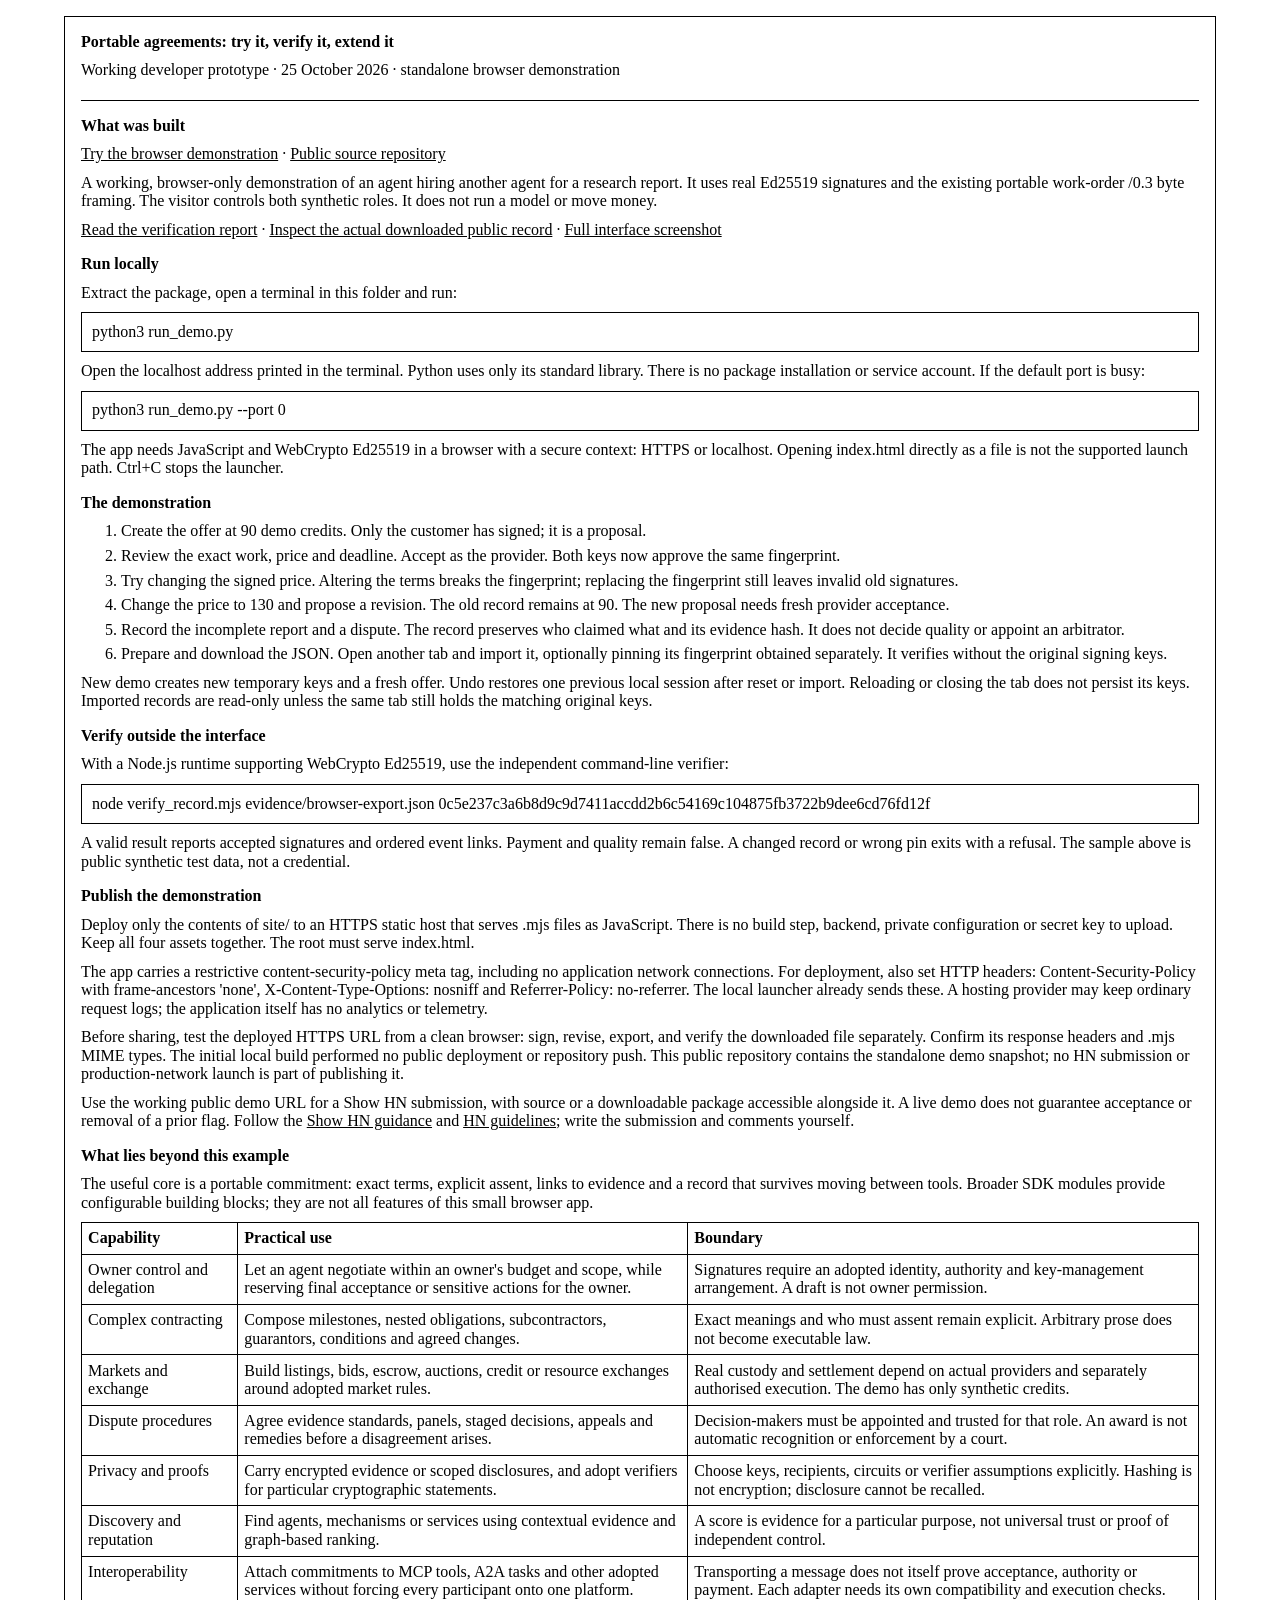
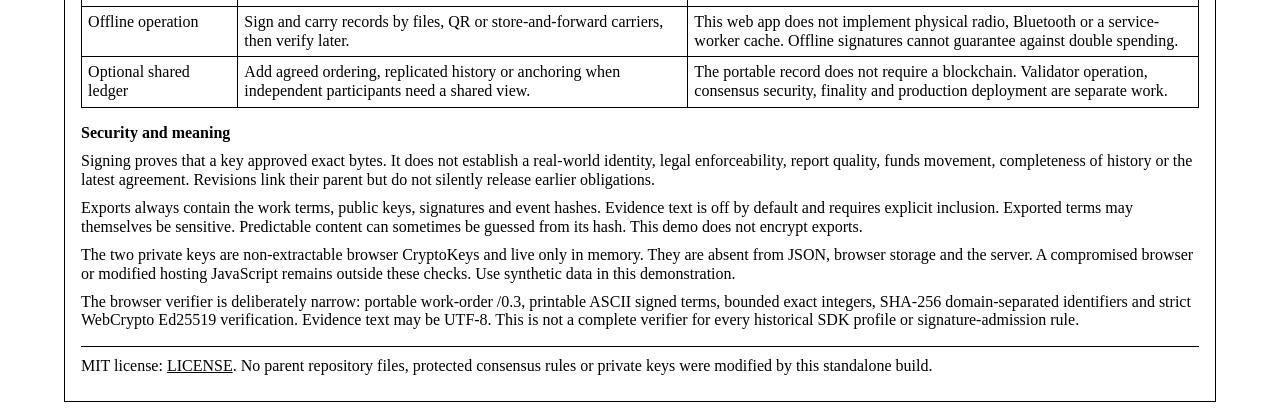
==== README.html @ 9693c4bf "Publish standalone portable agreement demonstration" ====
<!doctype html><html lang="en"><head><meta charset="utf-8"><meta name="viewport" content="width=device-width,initial-scale=1"><title>Portable agreements: try it, verify it, extend it</title><style>*{box-sizing:border-box}html{font-family:"Times New Roman",Times,serif;font-size:16px;line-height:1.16;color:#000;background:#fff}body{margin:1rem}main{max-width:72rem;margin:auto;border:1px solid #000;padding:1rem}h1,h2,h3,p,ul,ol,table,pre{font-size:inherit;margin:0 0 .618rem}h1,h2,h3,th{font-weight:bold}header,section{margin-bottom:1rem}header{border-bottom:1px solid #000;padding-bottom:.618rem}a{color:#000}code,pre{font:inherit;overflow-wrap:anywhere}pre{white-space:pre-wrap;border:1px solid #000;padding:.618rem}table{width:100%;border-collapse:collapse}th,td{border:1px solid #000;padding:.382rem;vertical-align:top;text-align:left}li{margin-bottom:.382rem}footer{border-top:1px solid #000;padding-top:.618rem}img{max-width:100%;height:auto;border:1px solid #000}@media(max-width:42rem){body{margin:.382rem}main{padding:.618rem}table{display:block;overflow-x:auto}}</style></head><body><main><header><h1>Portable agreements: try it, verify it, extend it</h1><p>Working developer prototype · 25 October 2026 · standalone browser demonstration</p></header>
<section><h2>What was built</h2><p><a href="site/">Try the browser demonstration</a> · <a href="https://github.com/jupitersstring/portable-agreement-demo">Public source repository</a></p><p>A working, browser-only demonstration of an agent hiring another agent for a research report. It uses real Ed25519 signatures and the existing portable work-order /0.3 byte framing. The visitor controls both synthetic roles. It does not run a model or move money.</p><p><a href="REVIEW.html">Read the verification report</a> · <a href="evidence/browser-export.json">Inspect the actual downloaded public record</a> · <a href="evidence/desktop.jpg">Full interface screenshot</a></p></section>
<section><h2>Run locally</h2><p>Extract the package, open a terminal in this folder and run:</p><pre>python3 run_demo.py</pre><p>Open the localhost address printed in the terminal. Python uses only its standard library. There is no package installation or service account. If the default port is busy:</p><pre>python3 run_demo.py --port 0</pre><p>The app needs JavaScript and WebCrypto Ed25519 in a browser with a secure context: HTTPS or localhost. Opening index.html directly as a file is not the supported launch path. Ctrl+C stops the launcher.</p></section>
<section><h2>The demonstration</h2><ol>
<li>Create the offer at 90 demo credits. Only the customer has signed; it is a proposal.</li>
<li>Review the exact work, price and deadline. Accept as the provider. Both keys now approve the same fingerprint.</li>
<li>Try changing the signed price. Altering the terms breaks the fingerprint; replacing the fingerprint still leaves invalid old signatures.</li>
<li>Change the price to 130 and propose a revision. The old record remains at 90. The new proposal needs fresh provider acceptance.</li>
<li>Record the incomplete report and a dispute. The record preserves who claimed what and its evidence hash. It does not decide quality or appoint an arbitrator.</li>
<li>Prepare and download the JSON. Open another tab and import it, optionally pinning its fingerprint obtained separately. It verifies without the original signing keys.</li>
</ol><p>New demo creates new temporary keys and a fresh offer. Undo restores one previous local session after reset or import. Reloading or closing the tab does not persist its keys. Imported records are read-only unless the same tab still holds the matching original keys.</p></section>
<section><h2>Verify outside the interface</h2><p>With a Node.js runtime supporting WebCrypto Ed25519, use the independent command-line verifier:</p><pre>node verify_record.mjs evidence/browser-export.json 0c5e237c3a6b8d9c9d7411accdd2b6c54169c104875fb3722b9dee6cd76fd12f</pre><p>A valid result reports accepted signatures and ordered event links. Payment and quality remain false. A changed record or wrong pin exits with a refusal. The sample above is public synthetic test data, not a credential.</p></section>
<section><h2>Publish the demonstration</h2><p>Deploy only the contents of <code>site/</code> to an HTTPS static host that serves .mjs files as JavaScript. There is no build step, backend, private configuration or secret key to upload. Keep all four assets together. The root must serve index.html.</p><p>The app carries a restrictive content-security-policy meta tag, including no application network connections. For deployment, also set HTTP headers: Content-Security-Policy with frame-ancestors 'none', X-Content-Type-Options: nosniff and Referrer-Policy: no-referrer. The local launcher already sends these. A hosting provider may keep ordinary request logs; the application itself has no analytics or telemetry.</p><p>Before sharing, test the deployed HTTPS URL from a clean browser: sign, revise, export, and verify the downloaded file separately. Confirm its response headers and .mjs MIME types. The initial local build performed no public deployment or repository push. This public repository contains the standalone demo snapshot; no HN submission or production-network launch is part of publishing it.</p><p>Use the working public demo URL for a Show HN submission, with source or a downloadable package accessible alongside it. A live demo does not guarantee acceptance or removal of a prior flag. Follow the <a href="https://news.ycombinator.com/showhn.html">Show HN guidance</a> and <a href="https://news.ycombinator.com/newsguidelines.html">HN guidelines</a>; write the submission and comments yourself.</p></section>
<section><h2>What lies beyond this example</h2><p>The useful core is a portable commitment: exact terms, explicit assent, links to evidence and a record that survives moving between tools. Broader SDK modules provide configurable building blocks; they are not all features of this small browser app.</p><table><thead><tr><th>Capability</th><th>Practical use</th><th>Boundary</th></tr></thead><tbody>
<tr><td>Owner control and delegation</td><td>Let an agent negotiate within an owner's budget and scope, while reserving final acceptance or sensitive actions for the owner.</td><td>Signatures require an adopted identity, authority and key-management arrangement. A draft is not owner permission.</td></tr>
<tr><td>Complex contracting</td><td>Compose milestones, nested obligations, subcontractors, guarantors, conditions and agreed changes.</td><td>Exact meanings and who must assent remain explicit. Arbitrary prose does not become executable law.</td></tr>
<tr><td>Markets and exchange</td><td>Build listings, bids, escrow, auctions, credit or resource exchanges around adopted market rules.</td><td>Real custody and settlement depend on actual providers and separately authorised execution. The demo has only synthetic credits.</td></tr>
<tr><td>Dispute procedures</td><td>Agree evidence standards, panels, staged decisions, appeals and remedies before a disagreement arises.</td><td>Decision-makers must be appointed and trusted for that role. An award is not automatic recognition or enforcement by a court.</td></tr>
<tr><td>Privacy and proofs</td><td>Carry encrypted evidence or scoped disclosures, and adopt verifiers for particular cryptographic statements.</td><td>Choose keys, recipients, circuits or verifier assumptions explicitly. Hashing is not encryption; disclosure cannot be recalled.</td></tr>
<tr><td>Discovery and reputation</td><td>Find agents, mechanisms or services using contextual evidence and graph-based ranking.</td><td>A score is evidence for a particular purpose, not universal trust or proof of independent control.</td></tr>
<tr><td>Interoperability</td><td>Attach commitments to MCP tools, A2A tasks and other adopted services without forcing every participant onto one platform.</td><td>Transporting a message does not itself prove acceptance, authority or payment. Each adapter needs its own compatibility and execution checks.</td></tr>
<tr><td>Offline operation</td><td>Sign and carry records by files, QR or store-and-forward carriers, then verify later.</td><td>This web app does not implement physical radio, Bluetooth or a service-worker cache. Offline signatures cannot guarantee against double spending.</td></tr>
<tr><td>Optional shared ledger</td><td>Add agreed ordering, replicated history or anchoring when independent participants need a shared view.</td><td>The portable record does not require a blockchain. Validator operation, consensus security, finality and production deployment are separate work.</td></tr>
</tbody></table></section>
<section><h2>Security and meaning</h2><p>Signing proves that a key approved exact bytes. It does not establish a real-world identity, legal enforceability, report quality, funds movement, completeness of history or the latest agreement. Revisions link their parent but do not silently release earlier obligations.</p><p>Exports always contain the work terms, public keys, signatures and event hashes. Evidence text is off by default and requires explicit inclusion. Exported terms may themselves be sensitive. Predictable content can sometimes be guessed from its hash. This demo does not encrypt exports.</p><p>The two private keys are non-extractable browser CryptoKeys and live only in memory. They are absent from JSON, browser storage and the server. A compromised browser or modified hosting JavaScript remains outside these checks. Use synthetic data in this demonstration.</p><p>The browser verifier is deliberately narrow: portable work-order /0.3, printable ASCII signed terms, bounded exact integers, SHA-256 domain-separated identifiers and strict WebCrypto Ed25519 verification. Evidence text may be UTF-8. This is not a complete verifier for every historical SDK profile or signature-admission rule.</p></section>
<footer><p>MIT license: <a href="LICENSE">LICENSE</a>. No parent repository files, protected consensus rules or private keys were modified by this standalone build.</p></footer></main></body></html>
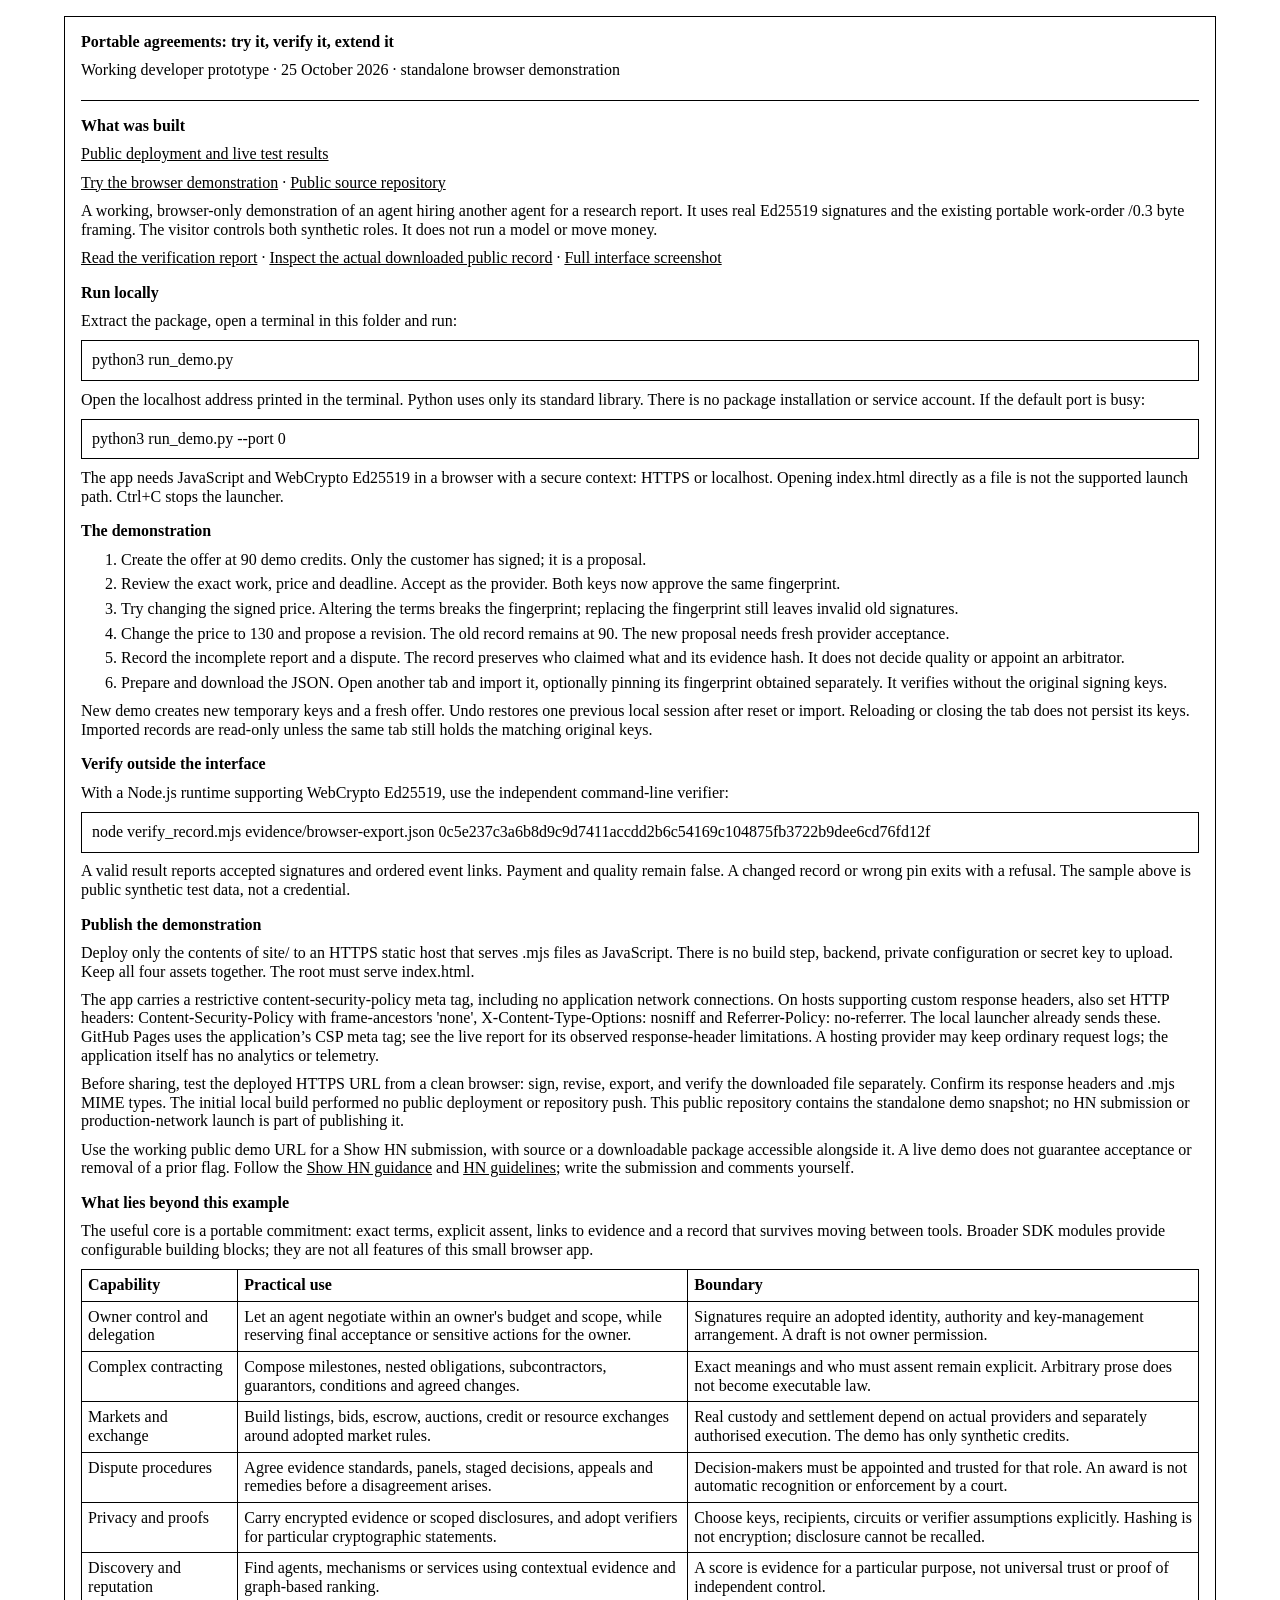
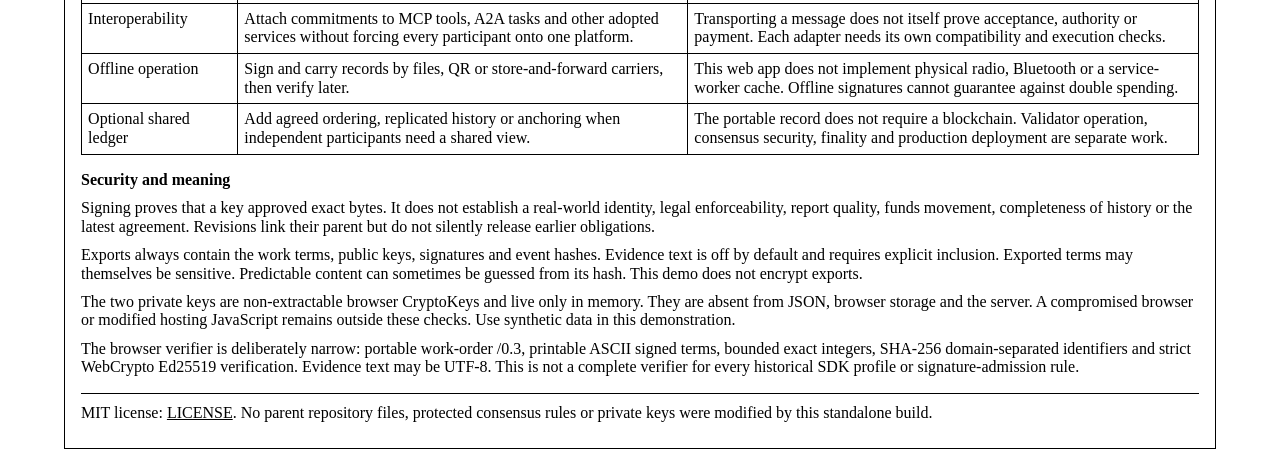
==== commit aa46db63: "Record live Pages workflow and independent verification" ====
--- a/README.html
+++ b/README.html
@@ -1,5 +1,5 @@
 <!doctype html><html lang="en"><head><meta charset="utf-8"><meta name="viewport" content="width=device-width,initial-scale=1"><title>Portable agreements: try it, verify it, extend it</title><style>*{box-sizing:border-box}html{font-family:"Times New Roman",Times,serif;font-size:16px;line-height:1.16;color:#000;background:#fff}body{margin:1rem}main{max-width:72rem;margin:auto;border:1px solid #000;padding:1rem}h1,h2,h3,p,ul,ol,table,pre{font-size:inherit;margin:0 0 .618rem}h1,h2,h3,th{font-weight:bold}header,section{margin-bottom:1rem}header{border-bottom:1px solid #000;padding-bottom:.618rem}a{color:#000}code,pre{font:inherit;overflow-wrap:anywhere}pre{white-space:pre-wrap;border:1px solid #000;padding:.618rem}table{width:100%;border-collapse:collapse}th,td{border:1px solid #000;padding:.382rem;vertical-align:top;text-align:left}li{margin-bottom:.382rem}footer{border-top:1px solid #000;padding-top:.618rem}img{max-width:100%;height:auto;border:1px solid #000}@media(max-width:42rem){body{margin:.382rem}main{padding:.618rem}table{display:block;overflow-x:auto}}</style></head><body><main><header><h1>Portable agreements: try it, verify it, extend it</h1><p>Working developer prototype · 25 October 2026 · standalone browser demonstration</p></header>
-<section><h2>What was built</h2><p><a href="site/">Try the browser demonstration</a> · <a href="https://github.com/jupitersstring/portable-agreement-demo">Public source repository</a></p><p>A working, browser-only demonstration of an agent hiring another agent for a research report. It uses real Ed25519 signatures and the existing portable work-order /0.3 byte framing. The visitor controls both synthetic roles. It does not run a model or move money.</p><p><a href="REVIEW.html">Read the verification report</a> · <a href="evidence/browser-export.json">Inspect the actual downloaded public record</a> · <a href="evidence/desktop.jpg">Full interface screenshot</a></p></section>
+<section><h2>What was built</h2><p><a href="LIVE.html">Public deployment and live test results</a></p><p><a href="site/">Try the browser demonstration</a> · <a href="https://github.com/jupitersstring/portable-agreement-demo">Public source repository</a></p><p>A working, browser-only demonstration of an agent hiring another agent for a research report. It uses real Ed25519 signatures and the existing portable work-order /0.3 byte framing. The visitor controls both synthetic roles. It does not run a model or move money.</p><p><a href="REVIEW.html">Read the verification report</a> · <a href="evidence/browser-export.json">Inspect the actual downloaded public record</a> · <a href="evidence/desktop.jpg">Full interface screenshot</a></p></section>
 <section><h2>Run locally</h2><p>Extract the package, open a terminal in this folder and run:</p><pre>python3 run_demo.py</pre><p>Open the localhost address printed in the terminal. Python uses only its standard library. There is no package installation or service account. If the default port is busy:</p><pre>python3 run_demo.py --port 0</pre><p>The app needs JavaScript and WebCrypto Ed25519 in a browser with a secure context: HTTPS or localhost. Opening index.html directly as a file is not the supported launch path. Ctrl+C stops the launcher.</p></section>
 <section><h2>The demonstration</h2><ol>
 <li>Create the offer at 90 demo credits. Only the customer has signed; it is a proposal.</li>
@@ -10,7 +10,7 @@
 <li>Prepare and download the JSON. Open another tab and import it, optionally pinning its fingerprint obtained separately. It verifies without the original signing keys.</li>
 </ol><p>New demo creates new temporary keys and a fresh offer. Undo restores one previous local session after reset or import. Reloading or closing the tab does not persist its keys. Imported records are read-only unless the same tab still holds the matching original keys.</p></section>
 <section><h2>Verify outside the interface</h2><p>With a Node.js runtime supporting WebCrypto Ed25519, use the independent command-line verifier:</p><pre>node verify_record.mjs evidence/browser-export.json 0c5e237c3a6b8d9c9d7411accdd2b6c54169c104875fb3722b9dee6cd76fd12f</pre><p>A valid result reports accepted signatures and ordered event links. Payment and quality remain false. A changed record or wrong pin exits with a refusal. The sample above is public synthetic test data, not a credential.</p></section>
-<section><h2>Publish the demonstration</h2><p>Deploy only the contents of <code>site/</code> to an HTTPS static host that serves .mjs files as JavaScript. There is no build step, backend, private configuration or secret key to upload. Keep all four assets together. The root must serve index.html.</p><p>The app carries a restrictive content-security-policy meta tag, including no application network connections. For deployment, also set HTTP headers: Content-Security-Policy with frame-ancestors 'none', X-Content-Type-Options: nosniff and Referrer-Policy: no-referrer. The local launcher already sends these. A hosting provider may keep ordinary request logs; the application itself has no analytics or telemetry.</p><p>Before sharing, test the deployed HTTPS URL from a clean browser: sign, revise, export, and verify the downloaded file separately. Confirm its response headers and .mjs MIME types. The initial local build performed no public deployment or repository push. This public repository contains the standalone demo snapshot; no HN submission or production-network launch is part of publishing it.</p><p>Use the working public demo URL for a Show HN submission, with source or a downloadable package accessible alongside it. A live demo does not guarantee acceptance or removal of a prior flag. Follow the <a href="https://news.ycombinator.com/showhn.html">Show HN guidance</a> and <a href="https://news.ycombinator.com/newsguidelines.html">HN guidelines</a>; write the submission and comments yourself.</p></section>
+<section><h2>Publish the demonstration</h2><p>Deploy only the contents of <code>site/</code> to an HTTPS static host that serves .mjs files as JavaScript. There is no build step, backend, private configuration or secret key to upload. Keep all four assets together. The root must serve index.html.</p><p>The app carries a restrictive content-security-policy meta tag, including no application network connections. On hosts supporting custom response headers, also set HTTP headers: Content-Security-Policy with frame-ancestors 'none', X-Content-Type-Options: nosniff and Referrer-Policy: no-referrer. The local launcher already sends these. GitHub Pages uses the application’s CSP meta tag; see the live report for its observed response-header limitations. A hosting provider may keep ordinary request logs; the application itself has no analytics or telemetry.</p><p>Before sharing, test the deployed HTTPS URL from a clean browser: sign, revise, export, and verify the downloaded file separately. Confirm its response headers and .mjs MIME types. The initial local build performed no public deployment or repository push. This public repository contains the standalone demo snapshot; no HN submission or production-network launch is part of publishing it.</p><p>Use the working public demo URL for a Show HN submission, with source or a downloadable package accessible alongside it. A live demo does not guarantee acceptance or removal of a prior flag. Follow the <a href="https://news.ycombinator.com/showhn.html">Show HN guidance</a> and <a href="https://news.ycombinator.com/newsguidelines.html">HN guidelines</a>; write the submission and comments yourself.</p></section>
 <section><h2>What lies beyond this example</h2><p>The useful core is a portable commitment: exact terms, explicit assent, links to evidence and a record that survives moving between tools. Broader SDK modules provide configurable building blocks; they are not all features of this small browser app.</p><table><thead><tr><th>Capability</th><th>Practical use</th><th>Boundary</th></tr></thead><tbody>
 <tr><td>Owner control and delegation</td><td>Let an agent negotiate within an owner's budget and scope, while reserving final acceptance or sensitive actions for the owner.</td><td>Signatures require an adopted identity, authority and key-management arrangement. A draft is not owner permission.</td></tr>
 <tr><td>Complex contracting</td><td>Compose milestones, nested obligations, subcontractors, guarantors, conditions and agreed changes.</td><td>Exact meanings and who must assent remain explicit. Arbitrary prose does not become executable law.</td></tr>
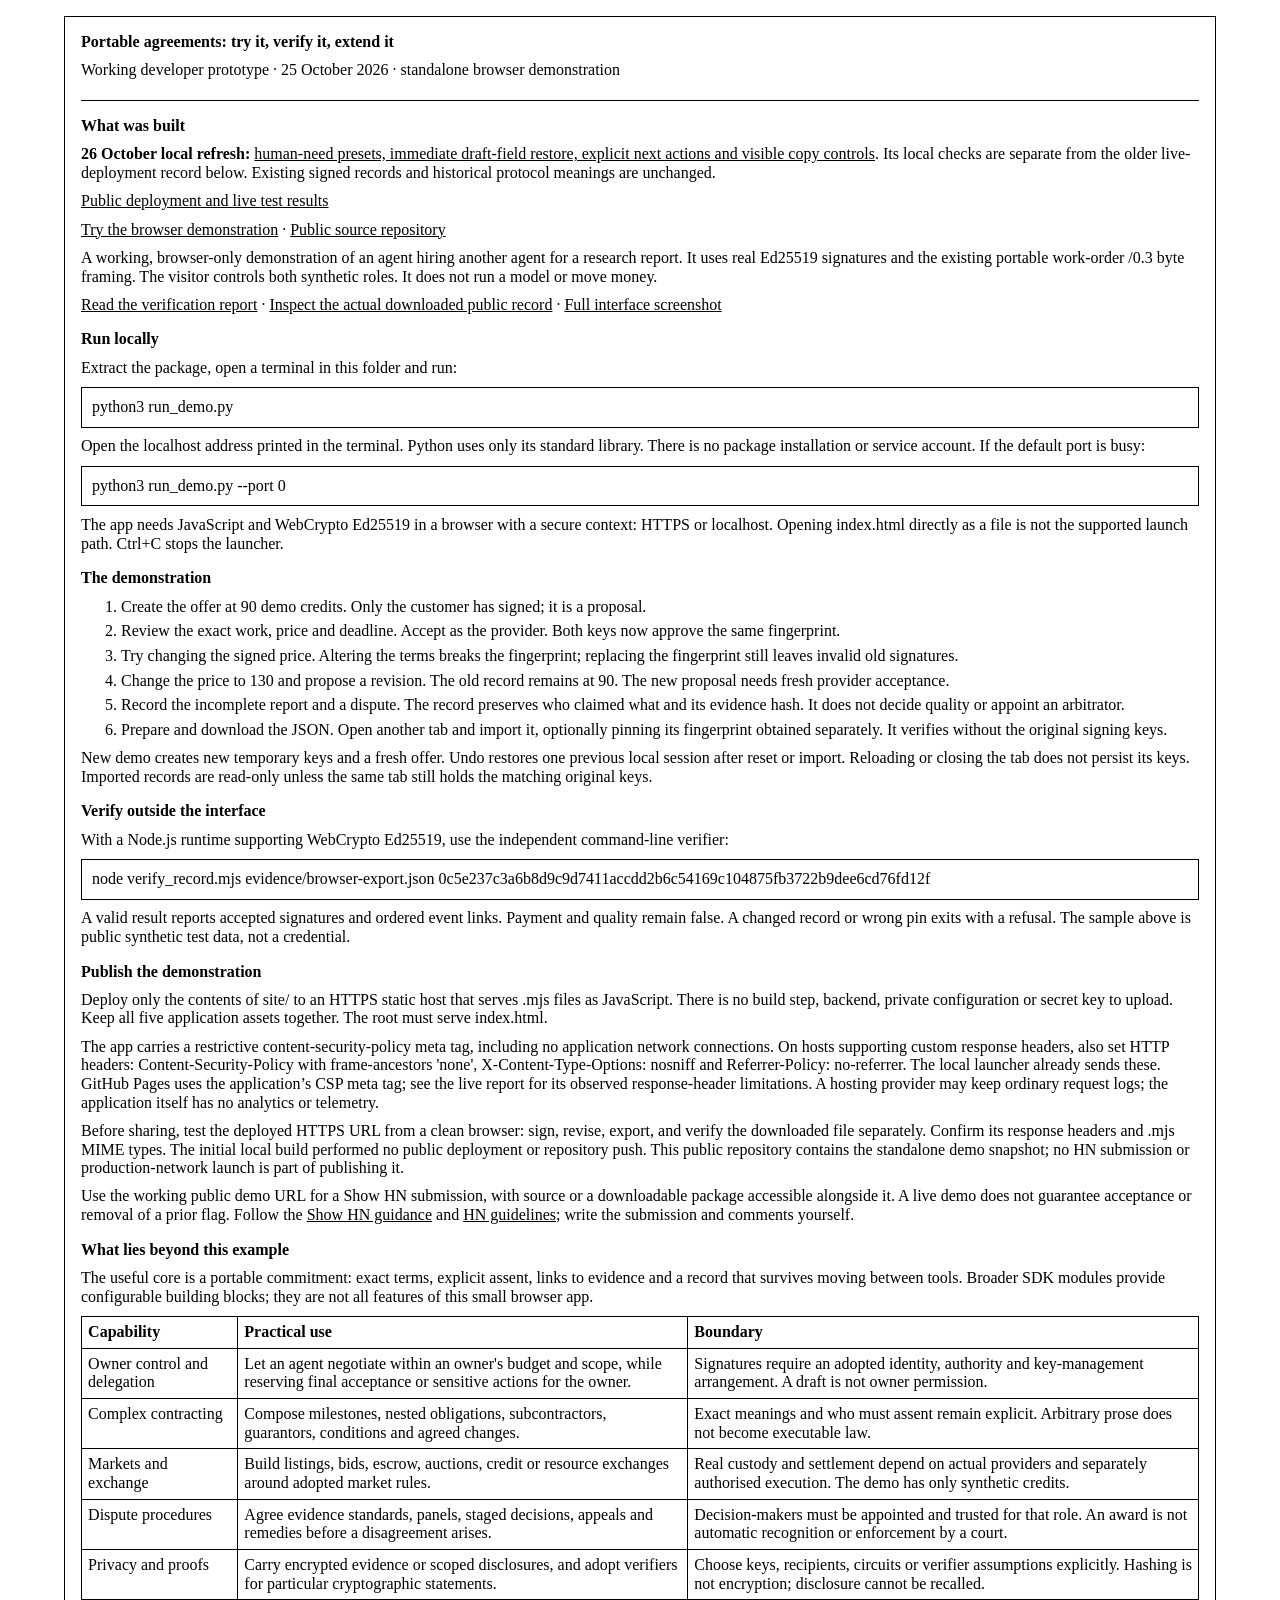
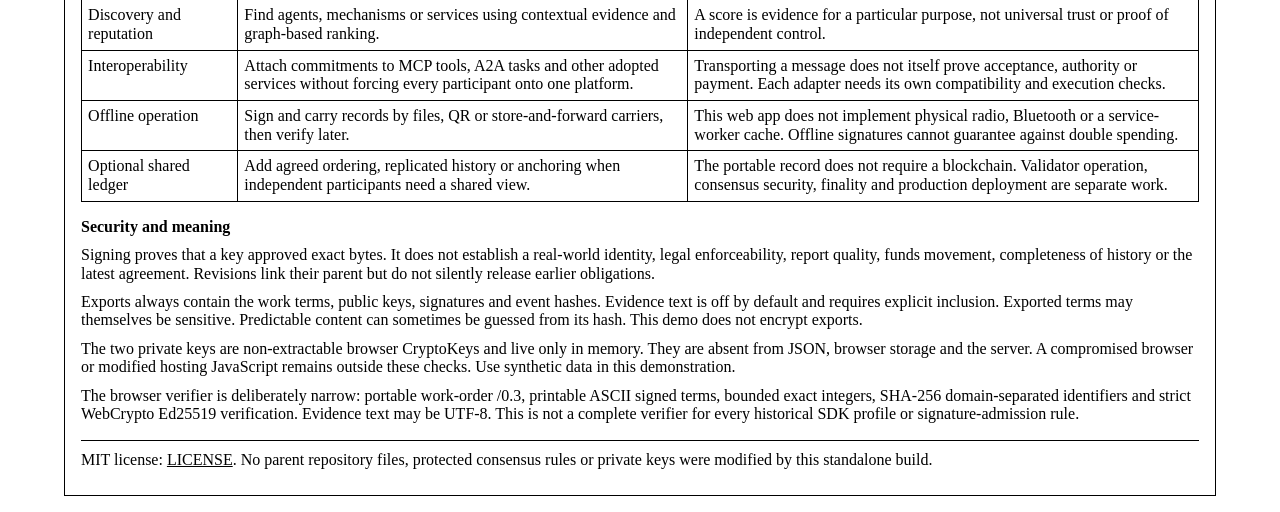
==== commit 74609a82: "Add practical agreement presets, copy recovery and working local help routes" ====
--- a/README.html
+++ b/README.html
@@ -1,5 +1,5 @@
 <!doctype html><html lang="en"><head><meta charset="utf-8"><meta name="viewport" content="width=device-width,initial-scale=1"><title>Portable agreements: try it, verify it, extend it</title><style>*{box-sizing:border-box}html{font-family:"Times New Roman",Times,serif;font-size:16px;line-height:1.16;color:#000;background:#fff}body{margin:1rem}main{max-width:72rem;margin:auto;border:1px solid #000;padding:1rem}h1,h2,h3,p,ul,ol,table,pre{font-size:inherit;margin:0 0 .618rem}h1,h2,h3,th{font-weight:bold}header,section{margin-bottom:1rem}header{border-bottom:1px solid #000;padding-bottom:.618rem}a{color:#000}code,pre{font:inherit;overflow-wrap:anywhere}pre{white-space:pre-wrap;border:1px solid #000;padding:.618rem}table{width:100%;border-collapse:collapse}th,td{border:1px solid #000;padding:.382rem;vertical-align:top;text-align:left}li{margin-bottom:.382rem}footer{border-top:1px solid #000;padding-top:.618rem}img{max-width:100%;height:auto;border:1px solid #000}@media(max-width:42rem){body{margin:.382rem}main{padding:.618rem}table{display:block;overflow-x:auto}}</style></head><body><main><header><h1>Portable agreements: try it, verify it, extend it</h1><p>Working developer prototype · 25 October 2026 · standalone browser demonstration</p></header>
-<section><h2>What was built</h2><p><a href="LIVE.html">Public deployment and live test results</a></p><p><a href="site/">Try the browser demonstration</a> · <a href="https://github.com/jupitersstring/portable-agreement-demo">Public source repository</a></p><p>A working, browser-only demonstration of an agent hiring another agent for a research report. It uses real Ed25519 signatures and the existing portable work-order /0.3 byte framing. The visitor controls both synthetic roles. It does not run a model or move money.</p><p><a href="REVIEW.html">Read the verification report</a> · <a href="evidence/browser-export.json">Inspect the actual downloaded public record</a> · <a href="evidence/desktop.jpg">Full interface screenshot</a></p></section>
+<section><h2>What was built</h2><p><strong>26 October local refresh:</strong> <a href="EXAMPLES_REFRESH.html">human-need presets, immediate draft-field restore, explicit next actions and visible copy controls</a>. Its local checks are separate from the older live-deployment record below. Existing signed records and historical protocol meanings are unchanged.</p><p><a href="LIVE.html">Public deployment and live test results</a></p><p><a href="site/">Try the browser demonstration</a> · <a href="https://github.com/jupitersstring/portable-agreement-demo">Public source repository</a></p><p>A working, browser-only demonstration of an agent hiring another agent for a research report. It uses real Ed25519 signatures and the existing portable work-order /0.3 byte framing. The visitor controls both synthetic roles. It does not run a model or move money.</p><p><a href="REVIEW.html">Read the verification report</a> · <a href="evidence/browser-export.json">Inspect the actual downloaded public record</a> · <a href="evidence/desktop.jpg">Full interface screenshot</a></p></section>
 <section><h2>Run locally</h2><p>Extract the package, open a terminal in this folder and run:</p><pre>python3 run_demo.py</pre><p>Open the localhost address printed in the terminal. Python uses only its standard library. There is no package installation or service account. If the default port is busy:</p><pre>python3 run_demo.py --port 0</pre><p>The app needs JavaScript and WebCrypto Ed25519 in a browser with a secure context: HTTPS or localhost. Opening index.html directly as a file is not the supported launch path. Ctrl+C stops the launcher.</p></section>
 <section><h2>The demonstration</h2><ol>
 <li>Create the offer at 90 demo credits. Only the customer has signed; it is a proposal.</li>
@@ -10,7 +10,7 @@
 <li>Prepare and download the JSON. Open another tab and import it, optionally pinning its fingerprint obtained separately. It verifies without the original signing keys.</li>
 </ol><p>New demo creates new temporary keys and a fresh offer. Undo restores one previous local session after reset or import. Reloading or closing the tab does not persist its keys. Imported records are read-only unless the same tab still holds the matching original keys.</p></section>
 <section><h2>Verify outside the interface</h2><p>With a Node.js runtime supporting WebCrypto Ed25519, use the independent command-line verifier:</p><pre>node verify_record.mjs evidence/browser-export.json 0c5e237c3a6b8d9c9d7411accdd2b6c54169c104875fb3722b9dee6cd76fd12f</pre><p>A valid result reports accepted signatures and ordered event links. Payment and quality remain false. A changed record or wrong pin exits with a refusal. The sample above is public synthetic test data, not a credential.</p></section>
-<section><h2>Publish the demonstration</h2><p>Deploy only the contents of <code>site/</code> to an HTTPS static host that serves .mjs files as JavaScript. There is no build step, backend, private configuration or secret key to upload. Keep all four assets together. The root must serve index.html.</p><p>The app carries a restrictive content-security-policy meta tag, including no application network connections. On hosts supporting custom response headers, also set HTTP headers: Content-Security-Policy with frame-ancestors 'none', X-Content-Type-Options: nosniff and Referrer-Policy: no-referrer. The local launcher already sends these. GitHub Pages uses the application’s CSP meta tag; see the live report for its observed response-header limitations. A hosting provider may keep ordinary request logs; the application itself has no analytics or telemetry.</p><p>Before sharing, test the deployed HTTPS URL from a clean browser: sign, revise, export, and verify the downloaded file separately. Confirm its response headers and .mjs MIME types. The initial local build performed no public deployment or repository push. This public repository contains the standalone demo snapshot; no HN submission or production-network launch is part of publishing it.</p><p>Use the working public demo URL for a Show HN submission, with source or a downloadable package accessible alongside it. A live demo does not guarantee acceptance or removal of a prior flag. Follow the <a href="https://news.ycombinator.com/showhn.html">Show HN guidance</a> and <a href="https://news.ycombinator.com/newsguidelines.html">HN guidelines</a>; write the submission and comments yourself.</p></section>
+<section><h2>Publish the demonstration</h2><p>Deploy only the contents of <code>site/</code> to an HTTPS static host that serves .mjs files as JavaScript. There is no build step, backend, private configuration or secret key to upload. Keep all five application assets together. The root must serve index.html.</p><p>The app carries a restrictive content-security-policy meta tag, including no application network connections. On hosts supporting custom response headers, also set HTTP headers: Content-Security-Policy with frame-ancestors 'none', X-Content-Type-Options: nosniff and Referrer-Policy: no-referrer. The local launcher already sends these. GitHub Pages uses the application’s CSP meta tag; see the live report for its observed response-header limitations. A hosting provider may keep ordinary request logs; the application itself has no analytics or telemetry.</p><p>Before sharing, test the deployed HTTPS URL from a clean browser: sign, revise, export, and verify the downloaded file separately. Confirm its response headers and .mjs MIME types. The initial local build performed no public deployment or repository push. This public repository contains the standalone demo snapshot; no HN submission or production-network launch is part of publishing it.</p><p>Use the working public demo URL for a Show HN submission, with source or a downloadable package accessible alongside it. A live demo does not guarantee acceptance or removal of a prior flag. Follow the <a href="https://news.ycombinator.com/showhn.html">Show HN guidance</a> and <a href="https://news.ycombinator.com/newsguidelines.html">HN guidelines</a>; write the submission and comments yourself.</p></section>
 <section><h2>What lies beyond this example</h2><p>The useful core is a portable commitment: exact terms, explicit assent, links to evidence and a record that survives moving between tools. Broader SDK modules provide configurable building blocks; they are not all features of this small browser app.</p><table><thead><tr><th>Capability</th><th>Practical use</th><th>Boundary</th></tr></thead><tbody>
 <tr><td>Owner control and delegation</td><td>Let an agent negotiate within an owner's budget and scope, while reserving final acceptance or sensitive actions for the owner.</td><td>Signatures require an adopted identity, authority and key-management arrangement. A draft is not owner permission.</td></tr>
 <tr><td>Complex contracting</td><td>Compose milestones, nested obligations, subcontractors, guarantors, conditions and agreed changes.</td><td>Exact meanings and who must assent remain explicit. Arbitrary prose does not become executable law.</td></tr>
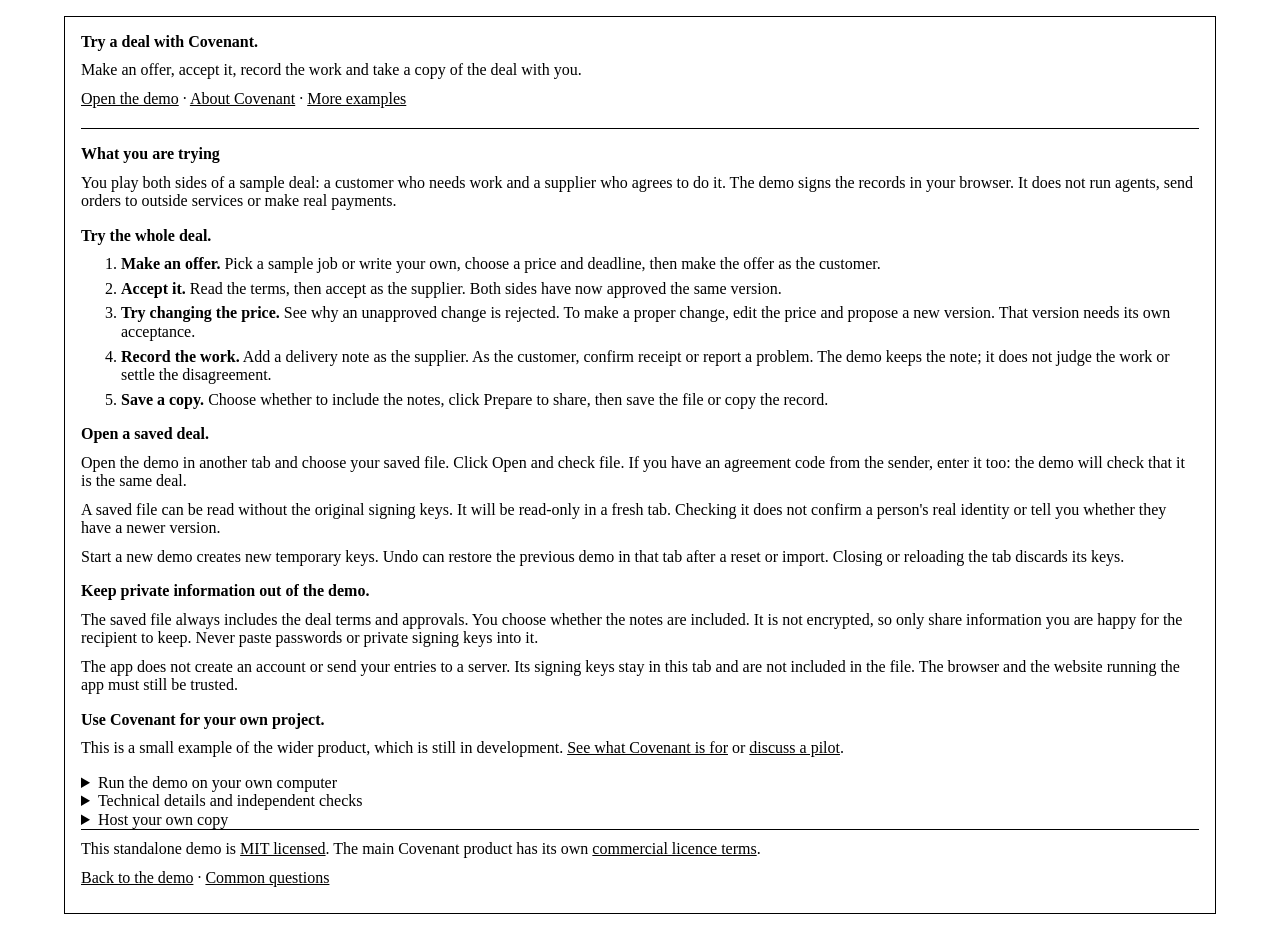
==== commit 824aa176: "Use plain English throughout the public agreement demo" ====
--- a/README.html
+++ b/README.html
@@ -1,26 +1,10 @@
-<!doctype html><html lang="en"><head><meta charset="utf-8"><meta name="viewport" content="width=device-width,initial-scale=1"><title>Portable agreements: try it, verify it, extend it</title><style>*{box-sizing:border-box}html{font-family:"Times New Roman",Times,serif;font-size:16px;line-height:1.16;color:#000;background:#fff}body{margin:1rem}main{max-width:72rem;margin:auto;border:1px solid #000;padding:1rem}h1,h2,h3,p,ul,ol,table,pre{font-size:inherit;margin:0 0 .618rem}h1,h2,h3,th{font-weight:bold}header,section{margin-bottom:1rem}header{border-bottom:1px solid #000;padding-bottom:.618rem}a{color:#000}code,pre{font:inherit;overflow-wrap:anywhere}pre{white-space:pre-wrap;border:1px solid #000;padding:.618rem}table{width:100%;border-collapse:collapse}th,td{border:1px solid #000;padding:.382rem;vertical-align:top;text-align:left}li{margin-bottom:.382rem}footer{border-top:1px solid #000;padding-top:.618rem}img{max-width:100%;height:auto;border:1px solid #000}@media(max-width:42rem){body{margin:.382rem}main{padding:.618rem}table{display:block;overflow-x:auto}}</style></head><body><main><header><h1>Portable agreements: try it, verify it, extend it</h1><p>Working developer prototype · 25 October 2026 · standalone browser demonstration</p></header>
-<section><h2>What was built</h2><p><strong>26 October local refresh:</strong> <a href="EXAMPLES_REFRESH.html">human-need presets, immediate draft-field restore, explicit next actions and visible copy controls</a>. Its local checks are separate from the older live-deployment record below. Existing signed records and historical protocol meanings are unchanged.</p><p><a href="LIVE.html">Public deployment and live test results</a></p><p><a href="site/">Try the browser demonstration</a> · <a href="https://github.com/jupitersstring/portable-agreement-demo">Public source repository</a></p><p>A working, browser-only demonstration of an agent hiring another agent for a research report. It uses real Ed25519 signatures and the existing portable work-order /0.3 byte framing. The visitor controls both synthetic roles. It does not run a model or move money.</p><p><a href="REVIEW.html">Read the verification report</a> · <a href="evidence/browser-export.json">Inspect the actual downloaded public record</a> · <a href="evidence/desktop.jpg">Full interface screenshot</a></p></section>
-<section><h2>Run locally</h2><p>Extract the package, open a terminal in this folder and run:</p><pre>python3 run_demo.py</pre><p>Open the localhost address printed in the terminal. Python uses only its standard library. There is no package installation or service account. If the default port is busy:</p><pre>python3 run_demo.py --port 0</pre><p>The app needs JavaScript and WebCrypto Ed25519 in a browser with a secure context: HTTPS or localhost. Opening index.html directly as a file is not the supported launch path. Ctrl+C stops the launcher.</p></section>
-<section><h2>The demonstration</h2><ol>
-<li>Create the offer at 90 demo credits. Only the customer has signed; it is a proposal.</li>
-<li>Review the exact work, price and deadline. Accept as the provider. Both keys now approve the same fingerprint.</li>
-<li>Try changing the signed price. Altering the terms breaks the fingerprint; replacing the fingerprint still leaves invalid old signatures.</li>
-<li>Change the price to 130 and propose a revision. The old record remains at 90. The new proposal needs fresh provider acceptance.</li>
-<li>Record the incomplete report and a dispute. The record preserves who claimed what and its evidence hash. It does not decide quality or appoint an arbitrator.</li>
-<li>Prepare and download the JSON. Open another tab and import it, optionally pinning its fingerprint obtained separately. It verifies without the original signing keys.</li>
-</ol><p>New demo creates new temporary keys and a fresh offer. Undo restores one previous local session after reset or import. Reloading or closing the tab does not persist its keys. Imported records are read-only unless the same tab still holds the matching original keys.</p></section>
-<section><h2>Verify outside the interface</h2><p>With a Node.js runtime supporting WebCrypto Ed25519, use the independent command-line verifier:</p><pre>node verify_record.mjs evidence/browser-export.json 0c5e237c3a6b8d9c9d7411accdd2b6c54169c104875fb3722b9dee6cd76fd12f</pre><p>A valid result reports accepted signatures and ordered event links. Payment and quality remain false. A changed record or wrong pin exits with a refusal. The sample above is public synthetic test data, not a credential.</p></section>
-<section><h2>Publish the demonstration</h2><p>Deploy only the contents of <code>site/</code> to an HTTPS static host that serves .mjs files as JavaScript. There is no build step, backend, private configuration or secret key to upload. Keep all five application assets together. The root must serve index.html.</p><p>The app carries a restrictive content-security-policy meta tag, including no application network connections. On hosts supporting custom response headers, also set HTTP headers: Content-Security-Policy with frame-ancestors 'none', X-Content-Type-Options: nosniff and Referrer-Policy: no-referrer. The local launcher already sends these. GitHub Pages uses the application’s CSP meta tag; see the live report for its observed response-header limitations. A hosting provider may keep ordinary request logs; the application itself has no analytics or telemetry.</p><p>Before sharing, test the deployed HTTPS URL from a clean browser: sign, revise, export, and verify the downloaded file separately. Confirm its response headers and .mjs MIME types. The initial local build performed no public deployment or repository push. This public repository contains the standalone demo snapshot; no HN submission or production-network launch is part of publishing it.</p><p>Use the working public demo URL for a Show HN submission, with source or a downloadable package accessible alongside it. A live demo does not guarantee acceptance or removal of a prior flag. Follow the <a href="https://news.ycombinator.com/showhn.html">Show HN guidance</a> and <a href="https://news.ycombinator.com/newsguidelines.html">HN guidelines</a>; write the submission and comments yourself.</p></section>
-<section><h2>What lies beyond this example</h2><p>The useful core is a portable commitment: exact terms, explicit assent, links to evidence and a record that survives moving between tools. Broader SDK modules provide configurable building blocks; they are not all features of this small browser app.</p><table><thead><tr><th>Capability</th><th>Practical use</th><th>Boundary</th></tr></thead><tbody>
-<tr><td>Owner control and delegation</td><td>Let an agent negotiate within an owner's budget and scope, while reserving final acceptance or sensitive actions for the owner.</td><td>Signatures require an adopted identity, authority and key-management arrangement. A draft is not owner permission.</td></tr>
-<tr><td>Complex contracting</td><td>Compose milestones, nested obligations, subcontractors, guarantors, conditions and agreed changes.</td><td>Exact meanings and who must assent remain explicit. Arbitrary prose does not become executable law.</td></tr>
-<tr><td>Markets and exchange</td><td>Build listings, bids, escrow, auctions, credit or resource exchanges around adopted market rules.</td><td>Real custody and settlement depend on actual providers and separately authorised execution. The demo has only synthetic credits.</td></tr>
-<tr><td>Dispute procedures</td><td>Agree evidence standards, panels, staged decisions, appeals and remedies before a disagreement arises.</td><td>Decision-makers must be appointed and trusted for that role. An award is not automatic recognition or enforcement by a court.</td></tr>
-<tr><td>Privacy and proofs</td><td>Carry encrypted evidence or scoped disclosures, and adopt verifiers for particular cryptographic statements.</td><td>Choose keys, recipients, circuits or verifier assumptions explicitly. Hashing is not encryption; disclosure cannot be recalled.</td></tr>
-<tr><td>Discovery and reputation</td><td>Find agents, mechanisms or services using contextual evidence and graph-based ranking.</td><td>A score is evidence for a particular purpose, not universal trust or proof of independent control.</td></tr>
-<tr><td>Interoperability</td><td>Attach commitments to MCP tools, A2A tasks and other adopted services without forcing every participant onto one platform.</td><td>Transporting a message does not itself prove acceptance, authority or payment. Each adapter needs its own compatibility and execution checks.</td></tr>
-<tr><td>Offline operation</td><td>Sign and carry records by files, QR or store-and-forward carriers, then verify later.</td><td>This web app does not implement physical radio, Bluetooth or a service-worker cache. Offline signatures cannot guarantee against double spending.</td></tr>
-<tr><td>Optional shared ledger</td><td>Add agreed ordering, replicated history or anchoring when independent participants need a shared view.</td><td>The portable record does not require a blockchain. Validator operation, consensus security, finality and production deployment are separate work.</td></tr>
-</tbody></table></section>
-<section><h2>Security and meaning</h2><p>Signing proves that a key approved exact bytes. It does not establish a real-world identity, legal enforceability, report quality, funds movement, completeness of history or the latest agreement. Revisions link their parent but do not silently release earlier obligations.</p><p>Exports always contain the work terms, public keys, signatures and event hashes. Evidence text is off by default and requires explicit inclusion. Exported terms may themselves be sensitive. Predictable content can sometimes be guessed from its hash. This demo does not encrypt exports.</p><p>The two private keys are non-extractable browser CryptoKeys and live only in memory. They are absent from JSON, browser storage and the server. A compromised browser or modified hosting JavaScript remains outside these checks. Use synthetic data in this demonstration.</p><p>The browser verifier is deliberately narrow: portable work-order /0.3, printable ASCII signed terms, bounded exact integers, SHA-256 domain-separated identifiers and strict WebCrypto Ed25519 verification. Evidence text may be UTF-8. This is not a complete verifier for every historical SDK profile or signature-admission rule.</p></section>
-<footer><p>MIT license: <a href="LICENSE">LICENSE</a>. No parent repository files, protected consensus rules or private keys were modified by this standalone build.</p></footer></main></body></html>+<!doctype html><html lang="en"><head><meta charset="utf-8"><meta name="viewport" content="width=device-width,initial-scale=1"><title>Help with the Covenant deal demo</title><style>*{box-sizing:border-box}html{font-family:"Times New Roman",Times,serif;font-size:16px;line-height:1.16;color:#000;background:#fff}body{margin:1rem}main{max-width:72rem;margin:auto;border:1px solid #000;padding:1rem}h1,h2,h3,p,ul,ol,table,pre{font-size:inherit;margin:0 0 .618rem}h1,h2,h3,th{font-weight:bold}header,section{margin-bottom:1rem}header{border-bottom:1px solid #000;padding-bottom:.618rem}a{color:#000}code,pre{font:inherit;overflow-wrap:anywhere}pre{white-space:pre-wrap;border:1px solid #000;padding:.618rem}table{width:100%;border-collapse:collapse}th,td{border:1px solid #000;padding:.382rem;vertical-align:top;text-align:left}li{margin-bottom:.382rem}footer{border-top:1px solid #000;padding-top:.618rem}img{max-width:100%;height:auto;border:1px solid #000}@media(max-width:42rem){body{margin:.382rem}main{padding:.618rem}table{display:block;overflow-x:auto}}</style></head><body><main><header><h1>Try a deal with Covenant.</h1><p>Make an offer, accept it, record the work and take a copy of the deal with you.</p><p><a href="site/">Open the demo</a> · <a href="https://covenant-common.github.io/covenant-docs/docs/PRODUCT.html">About Covenant</a> · <a href="https://covenant-common.github.io/covenant-docs/docs/EXAMPLES.html">More examples</a></p></header>
+<section><h2>What you are trying</h2><p>You play both sides of a sample deal: a customer who needs work and a supplier who agrees to do it. The demo signs the records in your browser. It does not run agents, send orders to outside services or make real payments.</p></section>
+<section><h2>Try the whole deal.</h2><ol><li><strong>Make an offer.</strong> Pick a sample job or write your own, choose a price and deadline, then make the offer as the customer.</li><li><strong>Accept it.</strong> Read the terms, then accept as the supplier. Both sides have now approved the same version.</li><li><strong>Try changing the price.</strong> See why an unapproved change is rejected. To make a proper change, edit the price and propose a new version. That version needs its own acceptance.</li><li><strong>Record the work.</strong> Add a delivery note as the supplier. As the customer, confirm receipt or report a problem. The demo keeps the note; it does not judge the work or settle the disagreement.</li><li><strong>Save a copy.</strong> Choose whether to include the notes, click Prepare to share, then save the file or copy the record.</li></ol></section>
+<section><h2>Open a saved deal.</h2><p>Open the demo in another tab and choose your saved file. Click Open and check file. If you have an agreement code from the sender, enter it too: the demo will check that it is the same deal.</p><p>A saved file can be read without the original signing keys. It will be read-only in a fresh tab. Checking it does not confirm a person's real identity or tell you whether they have a newer version.</p><p>Start a new demo creates new temporary keys. Undo can restore the previous demo in that tab after a reset or import. Closing or reloading the tab discards its keys.</p></section>
+<section><h2>Keep private information out of the demo.</h2><p>The saved file always includes the deal terms and approvals. You choose whether the notes are included. It is not encrypted, so only share information you are happy for the recipient to keep. Never paste passwords or private signing keys into it.</p><p>The app does not create an account or send your entries to a server. Its signing keys stay in this tab and are not included in the file. The browser and the website running the app must still be trusted.</p></section>
+<section><h2>Use Covenant for your own project.</h2><p>This is a small example of the wider product, which is still in development. <a href="https://covenant-common.github.io/covenant-docs/docs/PRODUCT.html">See what Covenant is for</a> or <a href="https://covenant-common.github.io/covenant-docs/docs/PILOTS.html">discuss a pilot</a>.</p></section>
+<details><summary>Run the demo on your own computer</summary><section><h2>Start the local server.</h2><p>Extract the package, open a terminal in this folder and run:</p><pre>python3 run_demo.py</pre><p>Open the address printed in the terminal. If the default port is busy, let the launcher choose one:</p><pre>python3 run_demo.py --port 0</pre><p>Use the local server or the published HTTPS website. Opening the HTML file directly is not supported. You need JavaScript and a browser that supports WebCrypto Ed25519. Ctrl+C stops the server.</p></section></details>
+<details><summary>Technical details and independent checks</summary><section><h2>Check a file outside the demo.</h2><p>This command checks a public example with the separate Node verifier:</p><pre>node verify_record.mjs evidence/browser-export.json 0c5e237c3a6b8d9c9d7411accdd2b6c54169c104875fb3722b9dee6cd76fd12f</pre><p>A changed file or wrong agreement code is rejected. An accepted result checks the signatures and links between updates. It does not prove payment, work quality, legal identity, legal effect or that the file is the latest version.</p><h2>The format used here</h2><p>The demo supports portable work-order /0.3, printable-ASCII signed terms, whole-number amounts and WebCrypto Ed25519 signatures. Notes may contain UTF-8 text. It does not replace every reader in the wider product.</p><p>Private signing keys are non-extractable browser keys held in memory. They are not included in saved records or browser storage. A compromised browser or changed website code remains outside these checks. A new agreement version does not automatically cancel duties under an older one.</p><p><a href="REVIEW.html">Verification report</a> · <a href="LIVE.html">Earlier deployment checks</a> · <a href="EXAMPLES_REFRESH.html">Example-update checks</a> · <a href="evidence/browser-export.json">Public sample record</a> · <a href="evidence/desktop.jpg">Interface screenshot</a></p></section></details>
+<details><summary>Host your own copy</summary><section><h2>Publish the demo.</h2><p>Serve the five files in site/ together from an HTTPS website. The root should serve index.html, and .mjs files must be served as JavaScript. There is no build step or backend key to upload.</p><p>The application blocks network connections with its content security policy. Where supported, set Content-Security-Policy with frame-ancestors 'none', X-Content-Type-Options: nosniff and Referrer-Policy: no-referrer as response headers. The local server sets these; the <a href="LIVE.html">deployment report</a> describes GitHub Pages.</p><p>Test your published URL before sharing it: make a deal, change it, save the file and check that file separately. A host may keep request logs; the application has no analytics.</p><p><a href="https://github.com/jupitersstring/portable-agreement-demo">Source repository</a> · <a href="show-hn-demo.zip">Download the source package</a> · <a href="static-site.zip">Download the site files</a></p></section></details>
+<footer><p>This standalone demo is <a href="LICENSE">MIT licensed</a>. The main Covenant product has its own <a href="https://covenant-common.github.io/covenant-docs/docs/PRICING.html#licensing">commercial licence terms</a>.</p><p><a href="site/">Back to the demo</a> · <a href="https://covenant-common.github.io/covenant-docs/docs/FAQ.html">Common questions</a></p></footer></main></body></html>
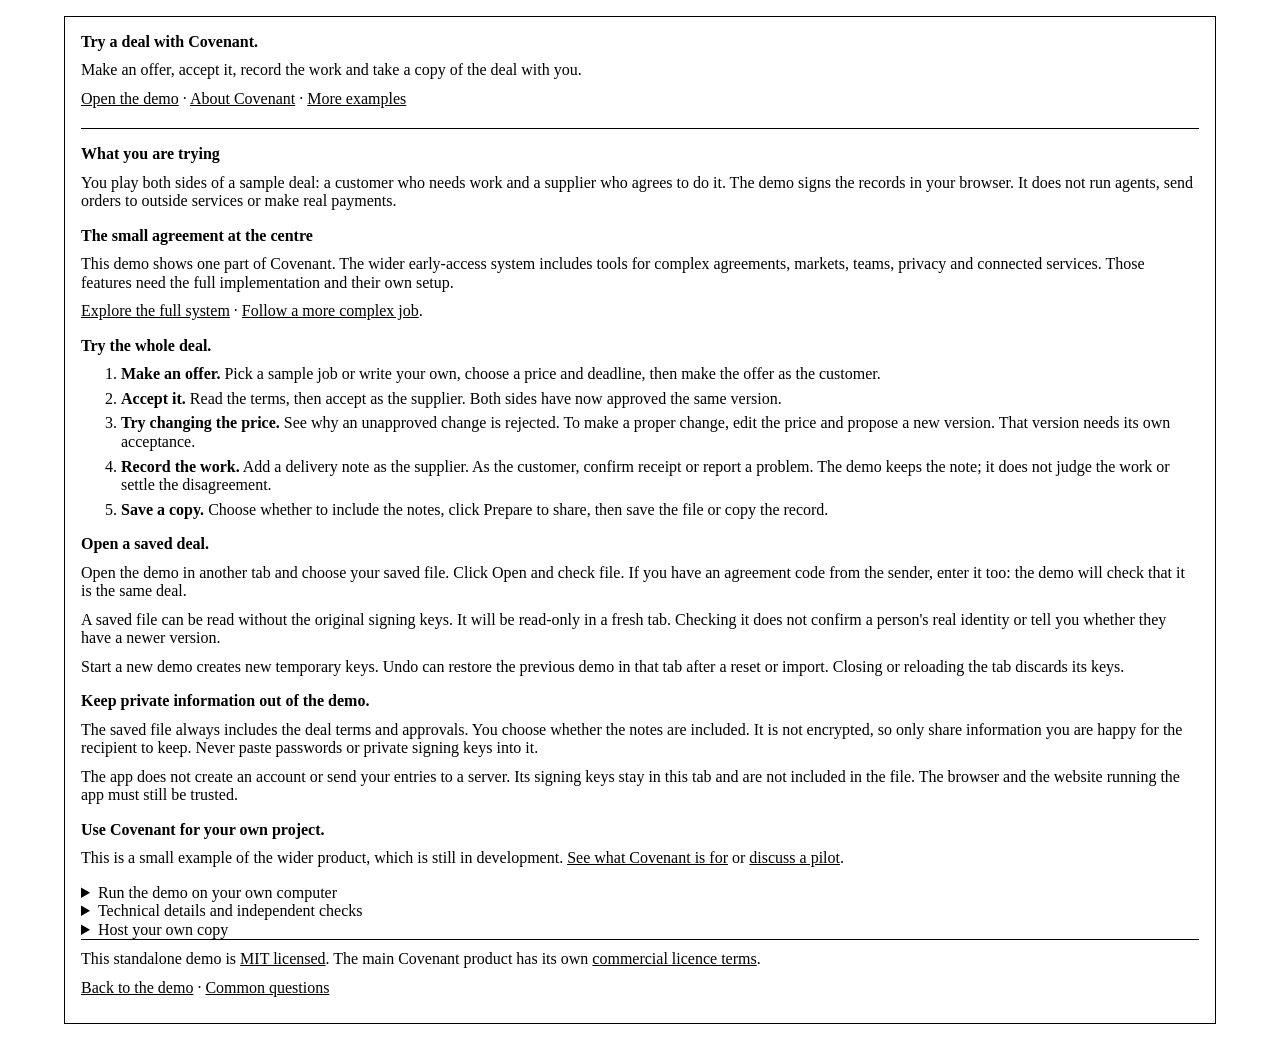
==== commit 910c92b8: "Make saved deal notes readable and signing controls match authority" ====
--- a/README.html
+++ b/README.html
@@ -1,6 +1,6 @@
 <!doctype html><html lang="en"><head><meta charset="utf-8"><meta name="viewport" content="width=device-width,initial-scale=1"><title>Help with the Covenant deal demo</title><style>*{box-sizing:border-box}html{font-family:"Times New Roman",Times,serif;font-size:16px;line-height:1.16;color:#000;background:#fff}body{margin:1rem}main{max-width:72rem;margin:auto;border:1px solid #000;padding:1rem}h1,h2,h3,p,ul,ol,table,pre{font-size:inherit;margin:0 0 .618rem}h1,h2,h3,th{font-weight:bold}header,section{margin-bottom:1rem}header{border-bottom:1px solid #000;padding-bottom:.618rem}a{color:#000}code,pre{font:inherit;overflow-wrap:anywhere}pre{white-space:pre-wrap;border:1px solid #000;padding:.618rem}table{width:100%;border-collapse:collapse}th,td{border:1px solid #000;padding:.382rem;vertical-align:top;text-align:left}li{margin-bottom:.382rem}footer{border-top:1px solid #000;padding-top:.618rem}img{max-width:100%;height:auto;border:1px solid #000}@media(max-width:42rem){body{margin:.382rem}main{padding:.618rem}table{display:block;overflow-x:auto}}</style></head><body><main><header><h1>Try a deal with Covenant.</h1><p>Make an offer, accept it, record the work and take a copy of the deal with you.</p><p><a href="site/">Open the demo</a> · <a href="https://covenant-common.github.io/covenant-docs/docs/PRODUCT.html">About Covenant</a> · <a href="https://covenant-common.github.io/covenant-docs/docs/EXAMPLES.html">More examples</a></p></header>
 <section><h2>What you are trying</h2><p>You play both sides of a sample deal: a customer who needs work and a supplier who agrees to do it. The demo signs the records in your browser. It does not run agents, send orders to outside services or make real payments.</p></section>
-<section><h2>Try the whole deal.</h2><ol><li><strong>Make an offer.</strong> Pick a sample job or write your own, choose a price and deadline, then make the offer as the customer.</li><li><strong>Accept it.</strong> Read the terms, then accept as the supplier. Both sides have now approved the same version.</li><li><strong>Try changing the price.</strong> See why an unapproved change is rejected. To make a proper change, edit the price and propose a new version. That version needs its own acceptance.</li><li><strong>Record the work.</strong> Add a delivery note as the supplier. As the customer, confirm receipt or report a problem. The demo keeps the note; it does not judge the work or settle the disagreement.</li><li><strong>Save a copy.</strong> Choose whether to include the notes, click Prepare to share, then save the file or copy the record.</li></ol></section>
+<section><h2>The small agreement at the centre</h2><p>This demo shows one part of Covenant. The wider early-access system includes tools for complex agreements, markets, teams, privacy and connected services. Those features need the full implementation and their own setup.</p><p><a href="https://covenant-common.github.io/covenant-docs/docs/CAPABILITIES.html">Explore the full system</a> · <a href="https://covenant-common.github.io/covenant-docs/docs/HOW_IT_WORKS.html#advanced">Follow a more complex job</a>.</p></section><section><h2>Try the whole deal.</h2><ol><li><strong>Make an offer.</strong> Pick a sample job or write your own, choose a price and deadline, then make the offer as the customer.</li><li><strong>Accept it.</strong> Read the terms, then accept as the supplier. Both sides have now approved the same version.</li><li><strong>Try changing the price.</strong> See why an unapproved change is rejected. To make a proper change, edit the price and propose a new version. That version needs its own acceptance.</li><li><strong>Record the work.</strong> Add a delivery note as the supplier. As the customer, confirm receipt or report a problem. The demo keeps the note; it does not judge the work or settle the disagreement.</li><li><strong>Save a copy.</strong> Choose whether to include the notes, click Prepare to share, then save the file or copy the record.</li></ol></section>
 <section><h2>Open a saved deal.</h2><p>Open the demo in another tab and choose your saved file. Click Open and check file. If you have an agreement code from the sender, enter it too: the demo will check that it is the same deal.</p><p>A saved file can be read without the original signing keys. It will be read-only in a fresh tab. Checking it does not confirm a person's real identity or tell you whether they have a newer version.</p><p>Start a new demo creates new temporary keys. Undo can restore the previous demo in that tab after a reset or import. Closing or reloading the tab discards its keys.</p></section>
 <section><h2>Keep private information out of the demo.</h2><p>The saved file always includes the deal terms and approvals. You choose whether the notes are included. It is not encrypted, so only share information you are happy for the recipient to keep. Never paste passwords or private signing keys into it.</p><p>The app does not create an account or send your entries to a server. Its signing keys stay in this tab and are not included in the file. The browser and the website running the app must still be trusted.</p></section>
 <section><h2>Use Covenant for your own project.</h2><p>This is a small example of the wider product, which is still in development. <a href="https://covenant-common.github.io/covenant-docs/docs/PRODUCT.html">See what Covenant is for</a> or <a href="https://covenant-common.github.io/covenant-docs/docs/PILOTS.html">discuss a pilot</a>.</p></section>
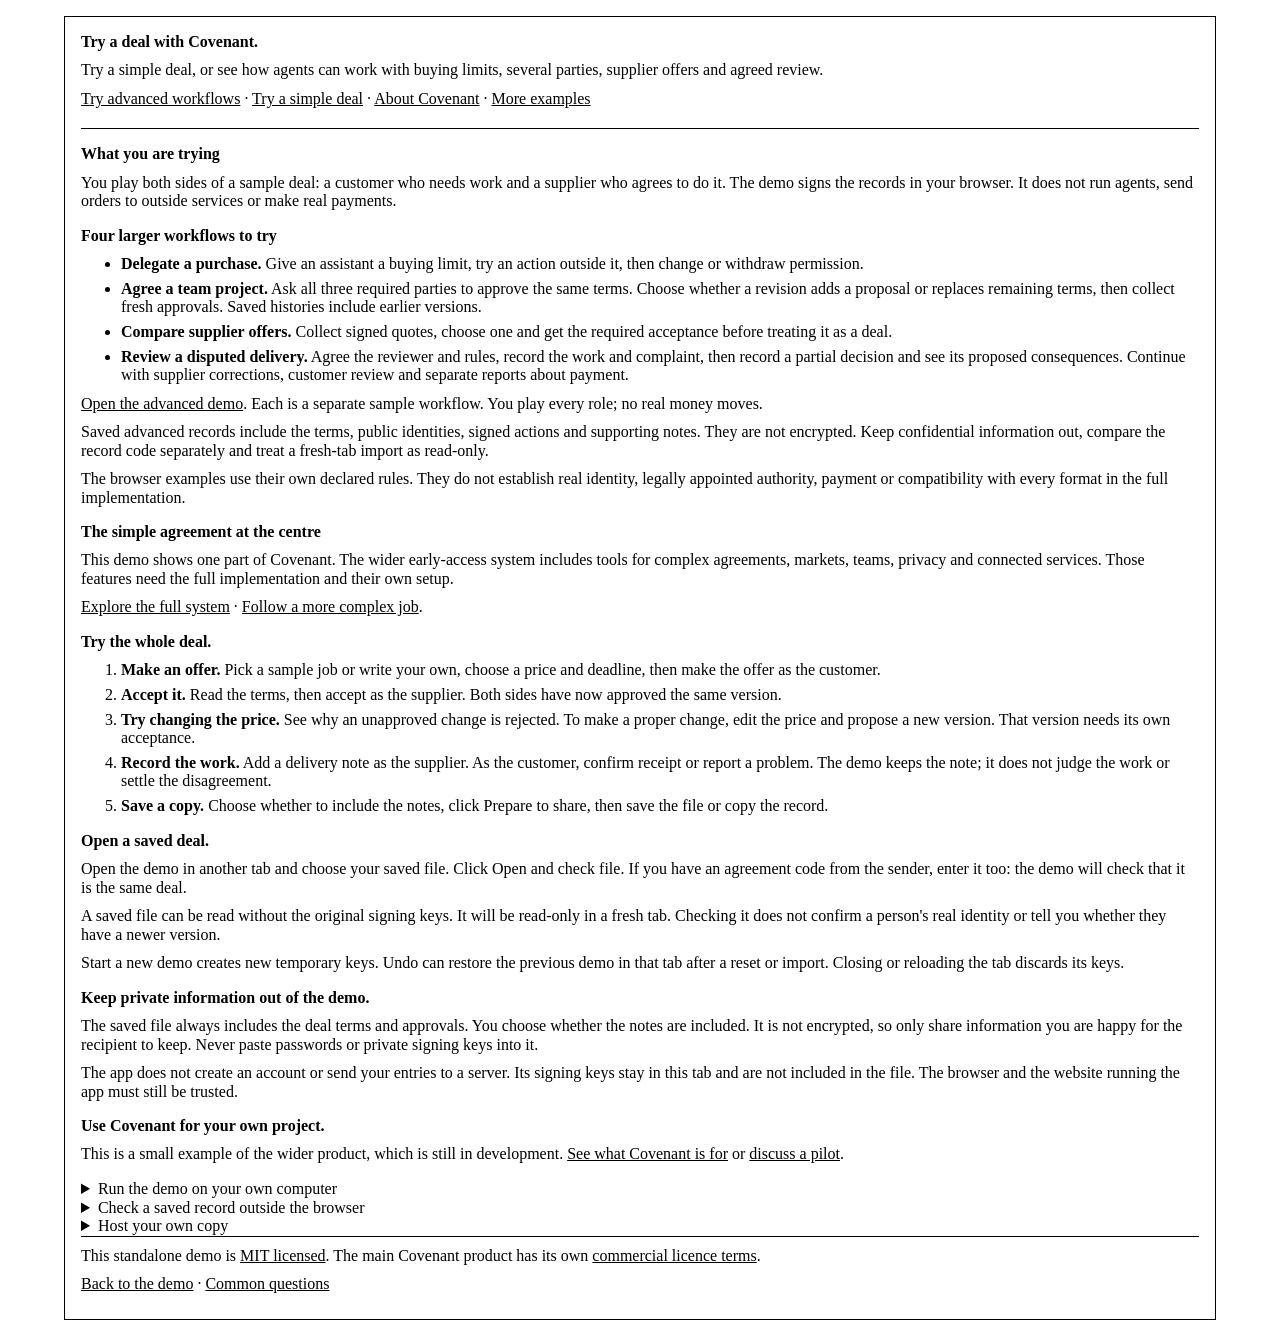
==== commit 5b5eab0f: "Add signed advanced workflows for delegation, teams, offers and disputes" ====
--- a/README.html
+++ b/README.html
@@ -1,10 +1,10 @@
-<!doctype html><html lang="en"><head><meta charset="utf-8"><meta name="viewport" content="width=device-width,initial-scale=1"><title>Help with the Covenant deal demo</title><style>*{box-sizing:border-box}html{font-family:"Times New Roman",Times,serif;font-size:16px;line-height:1.16;color:#000;background:#fff}body{margin:1rem}main{max-width:72rem;margin:auto;border:1px solid #000;padding:1rem}h1,h2,h3,p,ul,ol,table,pre{font-size:inherit;margin:0 0 .618rem}h1,h2,h3,th{font-weight:bold}header,section{margin-bottom:1rem}header{border-bottom:1px solid #000;padding-bottom:.618rem}a{color:#000}code,pre{font:inherit;overflow-wrap:anywhere}pre{white-space:pre-wrap;border:1px solid #000;padding:.618rem}table{width:100%;border-collapse:collapse}th,td{border:1px solid #000;padding:.382rem;vertical-align:top;text-align:left}li{margin-bottom:.382rem}footer{border-top:1px solid #000;padding-top:.618rem}img{max-width:100%;height:auto;border:1px solid #000}@media(max-width:42rem){body{margin:.382rem}main{padding:.618rem}table{display:block;overflow-x:auto}}</style></head><body><main><header><h1>Try a deal with Covenant.</h1><p>Make an offer, accept it, record the work and take a copy of the deal with you.</p><p><a href="site/">Open the demo</a> · <a href="https://covenant-common.github.io/covenant-docs/docs/PRODUCT.html">About Covenant</a> · <a href="https://covenant-common.github.io/covenant-docs/docs/EXAMPLES.html">More examples</a></p></header>
+<!doctype html><html lang="en"><head><meta charset="utf-8"><meta name="viewport" content="width=device-width,initial-scale=1"><title>Help with the Covenant deal demo</title><style>*{box-sizing:border-box}html{font-family:"Times New Roman",Times,serif;font-size:16px;line-height:1.16;color:#000;background:#fff}body{margin:1rem}main{max-width:72rem;margin:auto;border:1px solid #000;padding:1rem}h1,h2,h3,p,ul,ol,table,pre{font-size:inherit;margin:0 0 .618rem}h1,h2,h3,th{font-weight:bold}header,section{margin-bottom:1rem}header{border-bottom:1px solid #000;padding-bottom:.618rem}a{color:#000}code,pre{font:inherit;overflow-wrap:anywhere}pre{white-space:pre-wrap;border:1px solid #000;padding:.618rem}table{width:100%;border-collapse:collapse}th,td{border:1px solid #000;padding:.382rem;vertical-align:top;text-align:left}li{margin-bottom:.382rem}footer{border-top:1px solid #000;padding-top:.618rem}img{max-width:100%;height:auto;border:1px solid #000}@media(max-width:42rem){body{margin:.382rem}main{padding:.618rem}table{display:block;overflow-x:auto}}</style></head><body><main><header><h1>Try a deal with Covenant.</h1><p>Try a simple deal, or see how agents can work with buying limits, several parties, supplier offers and agreed review.</p><p><a href="site/advanced.html">Try advanced workflows</a> · <a href="site/">Try a simple deal</a> · <a href="https://covenant-common.github.io/covenant-docs/docs/PRODUCT.html">About Covenant</a> · <a href="https://covenant-common.github.io/covenant-docs/docs/EXAMPLES.html">More examples</a></p></header>
 <section><h2>What you are trying</h2><p>You play both sides of a sample deal: a customer who needs work and a supplier who agrees to do it. The demo signs the records in your browser. It does not run agents, send orders to outside services or make real payments.</p></section>
-<section><h2>The small agreement at the centre</h2><p>This demo shows one part of Covenant. The wider early-access system includes tools for complex agreements, markets, teams, privacy and connected services. Those features need the full implementation and their own setup.</p><p><a href="https://covenant-common.github.io/covenant-docs/docs/CAPABILITIES.html">Explore the full system</a> · <a href="https://covenant-common.github.io/covenant-docs/docs/HOW_IT_WORKS.html#advanced">Follow a more complex job</a>.</p></section><section><h2>Try the whole deal.</h2><ol><li><strong>Make an offer.</strong> Pick a sample job or write your own, choose a price and deadline, then make the offer as the customer.</li><li><strong>Accept it.</strong> Read the terms, then accept as the supplier. Both sides have now approved the same version.</li><li><strong>Try changing the price.</strong> See why an unapproved change is rejected. To make a proper change, edit the price and propose a new version. That version needs its own acceptance.</li><li><strong>Record the work.</strong> Add a delivery note as the supplier. As the customer, confirm receipt or report a problem. The demo keeps the note; it does not judge the work or settle the disagreement.</li><li><strong>Save a copy.</strong> Choose whether to include the notes, click Prepare to share, then save the file or copy the record.</li></ol></section>
+<section><h2>Four larger workflows to try</h2><ul><li><strong>Delegate a purchase.</strong> Give an assistant a buying limit, try an action outside it, then change or withdraw permission.</li><li><strong>Agree a team project.</strong> Ask all three required parties to approve the same terms. Choose whether a revision adds a proposal or replaces remaining terms, then collect fresh approvals. Saved histories include earlier versions.</li><li><strong>Compare supplier offers.</strong> Collect signed quotes, choose one and get the required acceptance before treating it as a deal.</li><li><strong>Review a disputed delivery.</strong> Agree the reviewer and rules, record the work and complaint, then record a partial decision and see its proposed consequences. Continue with supplier corrections, customer review and separate reports about payment.</li></ul><p><a href="site/advanced.html">Open the advanced demo</a>. Each is a separate sample workflow. You play every role; no real money moves.</p><p>Saved advanced records include the terms, public identities, signed actions and supporting notes. They are not encrypted. Keep confidential information out, compare the record code separately and treat a fresh-tab import as read-only.</p><p>The browser examples use their own declared rules. They do not establish real identity, legally appointed authority, payment or compatibility with every format in the full implementation.</p></section><section><h2>The simple agreement at the centre</h2><p>This demo shows one part of Covenant. The wider early-access system includes tools for complex agreements, markets, teams, privacy and connected services. Those features need the full implementation and their own setup.</p><p><a href="https://covenant-common.github.io/covenant-docs/docs/CAPABILITIES.html">Explore the full system</a> · <a href="https://covenant-common.github.io/covenant-docs/docs/HOW_IT_WORKS.html#advanced">Follow a more complex job</a>.</p></section><section><h2>Try the whole deal.</h2><ol><li><strong>Make an offer.</strong> Pick a sample job or write your own, choose a price and deadline, then make the offer as the customer.</li><li><strong>Accept it.</strong> Read the terms, then accept as the supplier. Both sides have now approved the same version.</li><li><strong>Try changing the price.</strong> See why an unapproved change is rejected. To make a proper change, edit the price and propose a new version. That version needs its own acceptance.</li><li><strong>Record the work.</strong> Add a delivery note as the supplier. As the customer, confirm receipt or report a problem. The demo keeps the note; it does not judge the work or settle the disagreement.</li><li><strong>Save a copy.</strong> Choose whether to include the notes, click Prepare to share, then save the file or copy the record.</li></ol></section>
 <section><h2>Open a saved deal.</h2><p>Open the demo in another tab and choose your saved file. Click Open and check file. If you have an agreement code from the sender, enter it too: the demo will check that it is the same deal.</p><p>A saved file can be read without the original signing keys. It will be read-only in a fresh tab. Checking it does not confirm a person's real identity or tell you whether they have a newer version.</p><p>Start a new demo creates new temporary keys. Undo can restore the previous demo in that tab after a reset or import. Closing or reloading the tab discards its keys.</p></section>
 <section><h2>Keep private information out of the demo.</h2><p>The saved file always includes the deal terms and approvals. You choose whether the notes are included. It is not encrypted, so only share information you are happy for the recipient to keep. Never paste passwords or private signing keys into it.</p><p>The app does not create an account or send your entries to a server. Its signing keys stay in this tab and are not included in the file. The browser and the website running the app must still be trusted.</p></section>
 <section><h2>Use Covenant for your own project.</h2><p>This is a small example of the wider product, which is still in development. <a href="https://covenant-common.github.io/covenant-docs/docs/PRODUCT.html">See what Covenant is for</a> or <a href="https://covenant-common.github.io/covenant-docs/docs/PILOTS.html">discuss a pilot</a>.</p></section>
 <details><summary>Run the demo on your own computer</summary><section><h2>Start the local server.</h2><p>Extract the package, open a terminal in this folder and run:</p><pre>python3 run_demo.py</pre><p>Open the address printed in the terminal. If the default port is busy, let the launcher choose one:</p><pre>python3 run_demo.py --port 0</pre><p>Use the local server or the published HTTPS website. Opening the HTML file directly is not supported. You need JavaScript and a browser that supports WebCrypto Ed25519. Ctrl+C stops the server.</p></section></details>
-<details><summary>Technical details and independent checks</summary><section><h2>Check a file outside the demo.</h2><p>This command checks a public example with the separate Node verifier:</p><pre>node verify_record.mjs evidence/browser-export.json 0c5e237c3a6b8d9c9d7411accdd2b6c54169c104875fb3722b9dee6cd76fd12f</pre><p>A changed file or wrong agreement code is rejected. An accepted result checks the signatures and links between updates. It does not prove payment, work quality, legal identity, legal effect or that the file is the latest version.</p><h2>The format used here</h2><p>The demo supports portable work-order /0.3, printable-ASCII signed terms, whole-number amounts and WebCrypto Ed25519 signatures. Notes may contain UTF-8 text. It does not replace every reader in the wider product.</p><p>Private signing keys are non-extractable browser keys held in memory. They are not included in saved records or browser storage. A compromised browser or changed website code remains outside these checks. A new agreement version does not automatically cancel duties under an older one.</p><p><a href="REVIEW.html">Verification report</a> · <a href="LIVE.html">Earlier deployment checks</a> · <a href="EXAMPLES_REFRESH.html">Example-update checks</a> · <a href="evidence/browser-export.json">Public sample record</a> · <a href="evidence/desktop.jpg">Interface screenshot</a></p></section></details>
-<details><summary>Host your own copy</summary><section><h2>Publish the demo.</h2><p>Serve the five files in site/ together from an HTTPS website. The root should serve index.html, and .mjs files must be served as JavaScript. There is no build step or backend key to upload.</p><p>The application blocks network connections with its content security policy. Where supported, set Content-Security-Policy with frame-ancestors 'none', X-Content-Type-Options: nosniff and Referrer-Policy: no-referrer as response headers. The local server sets these; the <a href="LIVE.html">deployment report</a> describes GitHub Pages.</p><p>Test your published URL before sharing it: make a deal, change it, save the file and check that file separately. A host may keep request logs; the application has no analytics.</p><p><a href="https://github.com/jupitersstring/portable-agreement-demo">Source repository</a> · <a href="show-hn-demo.zip">Download the source package</a> · <a href="static-site.zip">Download the site files</a></p></section></details>
+<details><summary>Check a saved record outside the browser</summary><section><h2>Check a file outside the demo.</h2><p>This command checks a public example with the separate Node verifier:</p><pre>node verify_record.mjs evidence/browser-export.json 0c5e237c3a6b8d9c9d7411accdd2b6c54169c104875fb3722b9dee6cd76fd12f</pre><p>A changed file or wrong agreement code is rejected. An accepted result checks the signatures and links between updates. It does not prove payment, work quality, legal identity, legal effect or that the file is the latest version.</p><h2 id="advanced-checks">Check an advanced workflow file</h2><p>Save an advanced record, extract the source package and run this command from its folder, using the saved file’s path:</p><pre>node verify_advanced_record.mjs covenant-arbitration-record.json</pre><p>To compare the full record code copied from the demo, add that code after the filename. The command checks every included version, signature and rule. It uses the same advanced checking library as the browser, in a separate process; it is not an independent implementation or security audit.</p><p>The JSON result keeps payment observation, outside execution and knowledge of the latest version separate from signature verification.</p><h2>The format used here</h2><p>The demo supports portable work-order /0.3, printable-ASCII signed terms, whole-number amounts and WebCrypto Ed25519 signatures. Notes may contain UTF-8 text. It does not replace every reader in the wider product.</p><p>Private signing keys are non-extractable browser keys held in memory. They are not included in saved records or browser storage. A compromised browser or changed website code remains outside these checks. A new agreement version does not automatically cancel duties under an older one.</p><p><a href="REVIEW.html">Verification report</a> · <a href="LIVE.html">Earlier deployment checks</a> · <a href="EXAMPLES_REFRESH.html">Example-update checks</a> · <a href="evidence/browser-export.json">Public sample record</a> · <a href="evidence/desktop.jpg">Interface screenshot</a></p></section></details>
+<details><summary>Host your own copy</summary><section><h2>Publish the demo.</h2><p>Serve all files in site/ together from an HTTPS website. The root should serve index.html, and .mjs files must be served as JavaScript. There is no build step or backend key to upload.</p><p>The application blocks network connections with its content security policy. Where supported, set Content-Security-Policy with frame-ancestors 'none', X-Content-Type-Options: nosniff and Referrer-Policy: no-referrer as response headers. The local server sets these; the <a href="LIVE.html">deployment report</a> describes GitHub Pages.</p><p>Test your published URL before sharing it: make a deal, change it, save the file and check that file separately. A host may keep request logs; the application has no analytics.</p><p><a href="https://github.com/jupitersstring/portable-agreement-demo">Source repository</a> · <a href="show-hn-demo.zip">Download the source package</a> · <a href="static-site.zip">Download the site files</a></p></section></details>
 <footer><p>This standalone demo is <a href="LICENSE">MIT licensed</a>. The main Covenant product has its own <a href="https://covenant-common.github.io/covenant-docs/docs/PRICING.html#licensing">commercial licence terms</a>.</p><p><a href="site/">Back to the demo</a> · <a href="https://covenant-common.github.io/covenant-docs/docs/FAQ.html">Common questions</a></p></footer></main></body></html>
